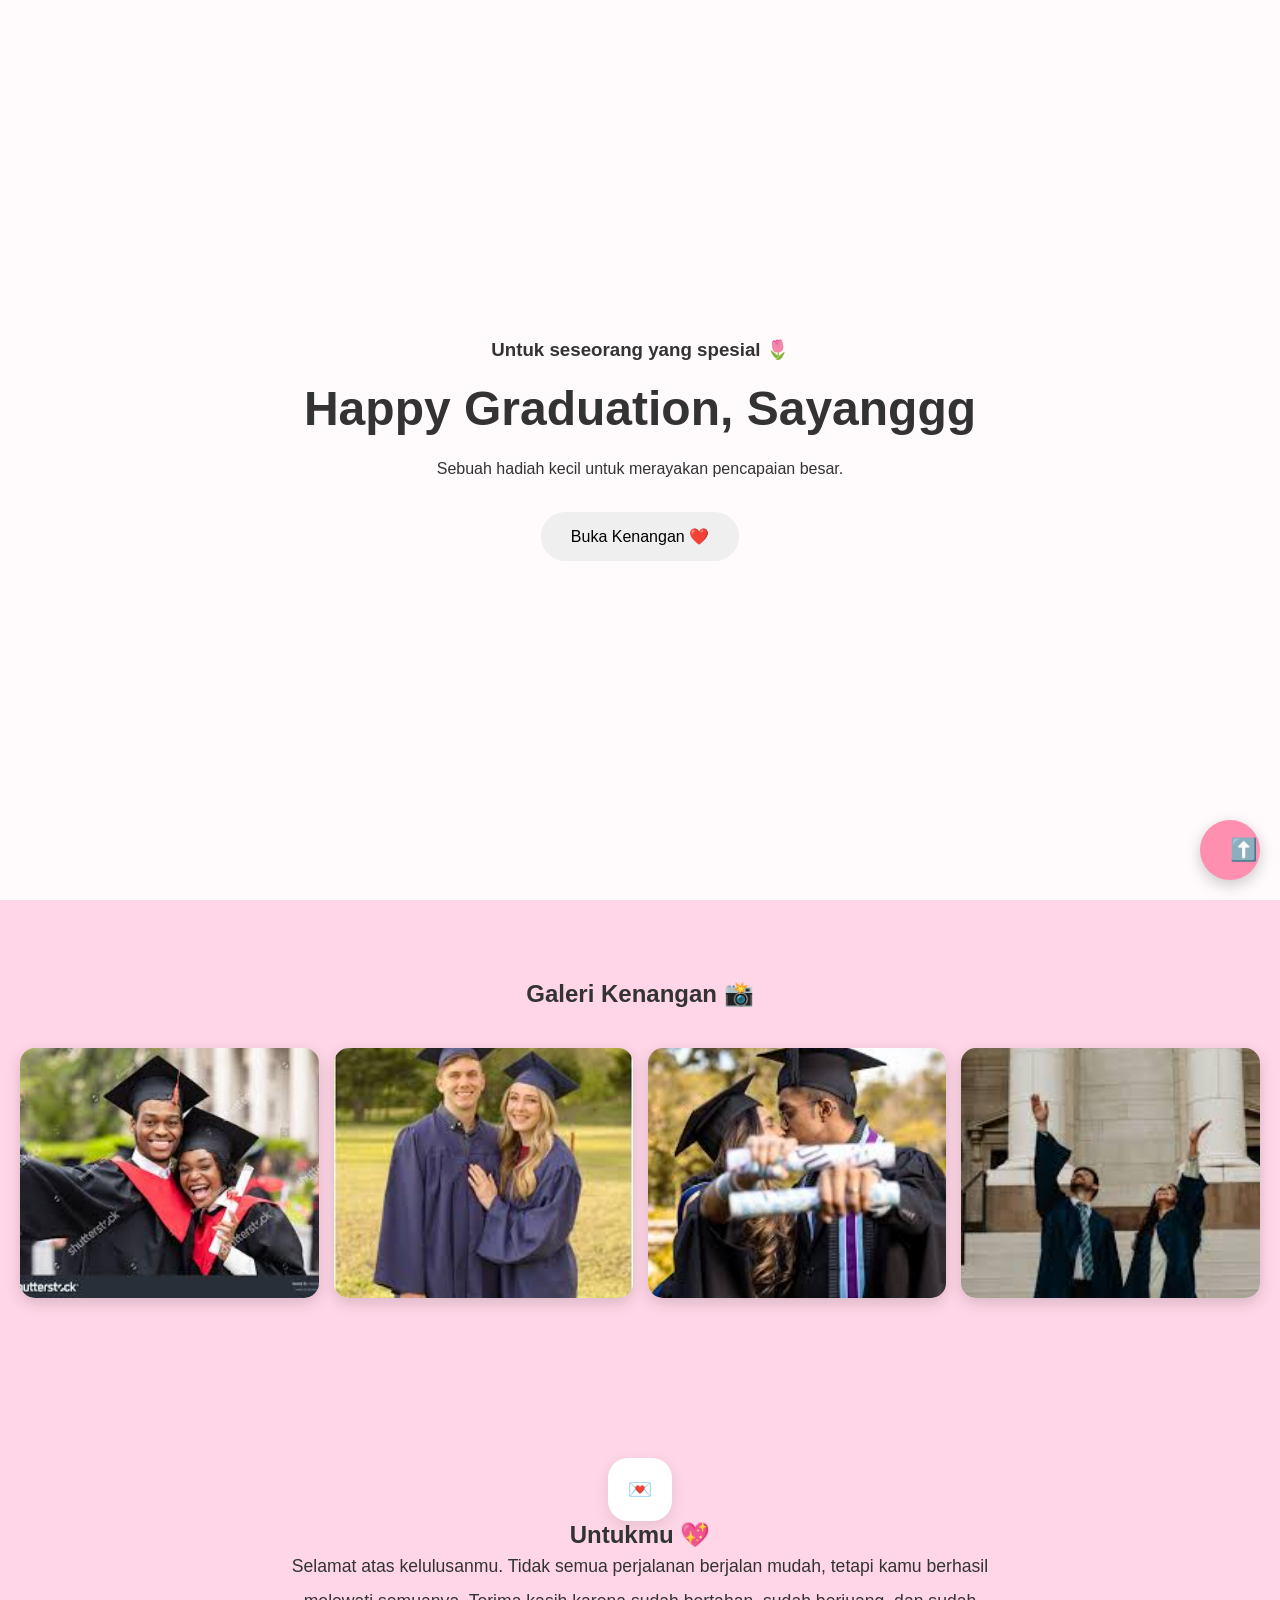
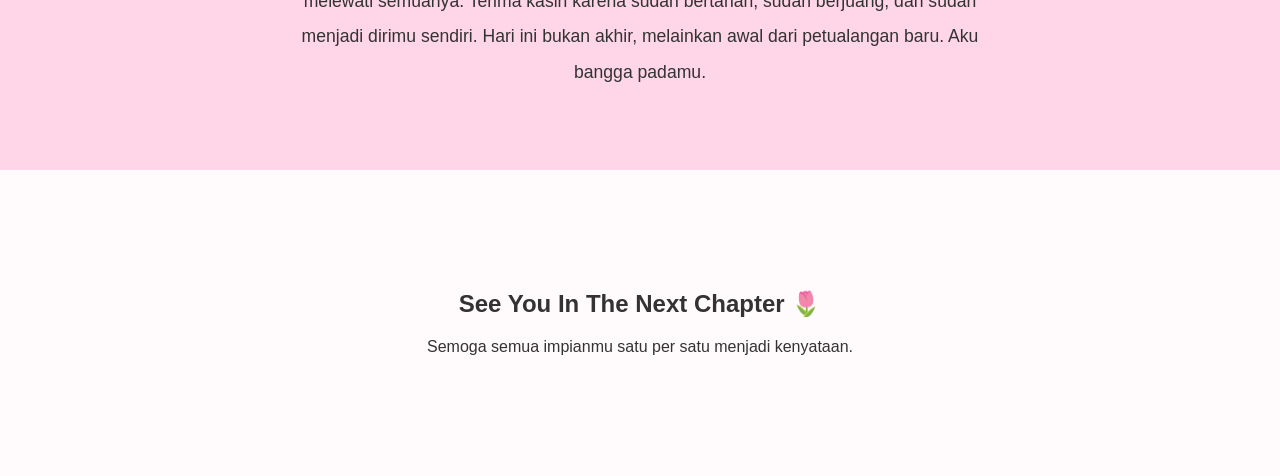
==== index.html @ 491228fc "tambah fitur amplop premium" ====
<!DOCTYPE html><html lang="id"><head>
    <meta charset="UTF-8">
    <meta name="viewport" content="width=device-width, initial-scale=1.0">
    <title>Happy Graduation 🌷</title><link rel="stylesheet" href="style.css">

</head><body><section class="hero">

    <h3>Untuk seseorang yang spesial 🌷</h3>

    <h1>Happy Graduation, Sayanggg</h1>
    <p>
        Sebuah hadiah kecil untuk merayakan pencapaian besar.
    </p>

    <button onclick="scrollToGallery()">
        Buka Kenangan ❤️
    </button>

</section>
<audio id="bgMusic" loop>
    <source src="music/graduation.mp3">
</audio>

<section id="gallery" class="gallery">

    <h2>Galeri Kenangan 📸</h2>

    <div class="photos">

        <img src="images/foto1.jpg">
        <img src="images/foto2.jpg">
        <img src="images/foto3.jpg">
        <img src="images/foto4.jpg">

    </div>

</section>

<section class="letter">

    <div class="envelope" id="envelope" onclick="openLetter()">

        <div class="flap"></div>

        <div class="cover">
            💌
        </div>

    </div>

    <div class="letter-content" id="letterContent">

        <h2>Untukmu 💖</h2>

        <p>
            Selamat atas kelulusanmu.

            Tidak semua perjalanan berjalan mudah,
            tetapi kamu berhasil melewati semuanya.

            Terima kasih karena sudah bertahan,
            sudah berjuang,
            dan sudah menjadi dirimu sendiri.

            Hari ini bukan akhir,
            melainkan awal dari petualangan baru.

            Aku bangga padamu.
        </p>

    </div>

</section>

<section class="ending">

    <h1>See You In The Next Chapter 🌷</h1>

    <p>
        Semoga semua impianmu satu per satu menjadi kenyataan.
    </p>

</section>

<button id="topBtn" onclick="scrollToTop()">
    ⬆️
</button>

<div id="lightbox" class="lightbox">

    <span class="close" onclick="closeLightbox()">
        &times;
    </span>

    <img id="lightbox-img">

</div> 
<script src="script.js"></script>

</body></html>
---- style.css ----
*{
margin:0;
padding:0;
box-sizing:border-box;
font-family:Arial, sans-serif;
}

body{
background:#fffafc;
color:#333;
}

.hero{
height:100vh;
display:flex;
flex-direction:column;
justify-content:center;
align-items:center;
text-align:center;
padding:20px;
background:linear-gradient(
135deg,
#ffd6e7
);
}

.hero h1{
font-size:3rem;
margin:20px 0;
}

.hero p{
max-width:500px;
line-height:1.6;
}

button{
margin-top:30px;
padding:15px 30px;
border:none;
border-radius:50px;
font-size:1rem;
cursor:pointer;
}

.gallery{
padding:80px 20px;
text-align:center;
background:#ffd6e7;
}

.gallery h2{
margin-bottom:40px;
}

.photos{
display:grid;
grid-template-columns:
repeat(auto-fit,minmax(250px,1fr));
gap:15px;
}

.photos img{
width:100%;
height:250px;
object-fit:cover;
border-radius:15px;
transition: 0.4s;
cursor: pointer;
box-shadow:0 5px 15px rgba(0,0,0,0.15);
}
.photos img:hover{
    transform: scale(1.08);
}

.letter{
padding:80px 25px;
background:#ffd6e7;
text-align:center;
}

.letter p{
max-width:700px;
margin:auto;
line-height:2;
font-size:1.1rem;
}

.ending{
padding:120px 20px;
text-align:center;
background:linear-gradient(
135deg,
#ffd6e7
);
}

.ending h1{
margin-bottom:20px;
}
.envelope{
    background:white;
    padding:20px;
    border-radius:20px;
    cursor:pointer;
    display:inline-block;
    font-size:1.2rem;
    box-shadow:0 5px 15px rgba(0,0,0,0.1);
}

.letter-contet{
    display:none;
    margin-top:30px;
    animation:fadeIn 1s;
}

@keyframes fadeIn{
    from{
        opacity:0;
        transform:translateY(20px);
    }
    to{
        opacity:1;
        transform:translateY(0);
    }
}

#topBtn{
    position:fixed;
    right:20px;
    bottom:20px;
    border: none;
    border-radius:50%;
    width:60px;
    height:60px;
    background: #ff8fb1;
    color: white;
    font-size: 22px;
    font-weight: bold;
    cursor: pointer;
    box-shadow: 0 5px 15px rgba(0,0,0,0.2);
    z-index: 999;
}

.lightbox{
    display:none;

    position:fixed;
    top:0;
    left:0;

    width:100%;
    height:100%;

    background:rgba(0,0,0,0.9);

    justify-content:center;
    align-items:center;

    z-index:9999;
}

.lightbox img{
    max-width:90%;
    max-height:90%;
    border-radius:20px;
}

.close{
    position:absolute;
    top:20px;
    right:30px;

    color:white;
    font-size:40px;
    cursor:pointer;
}
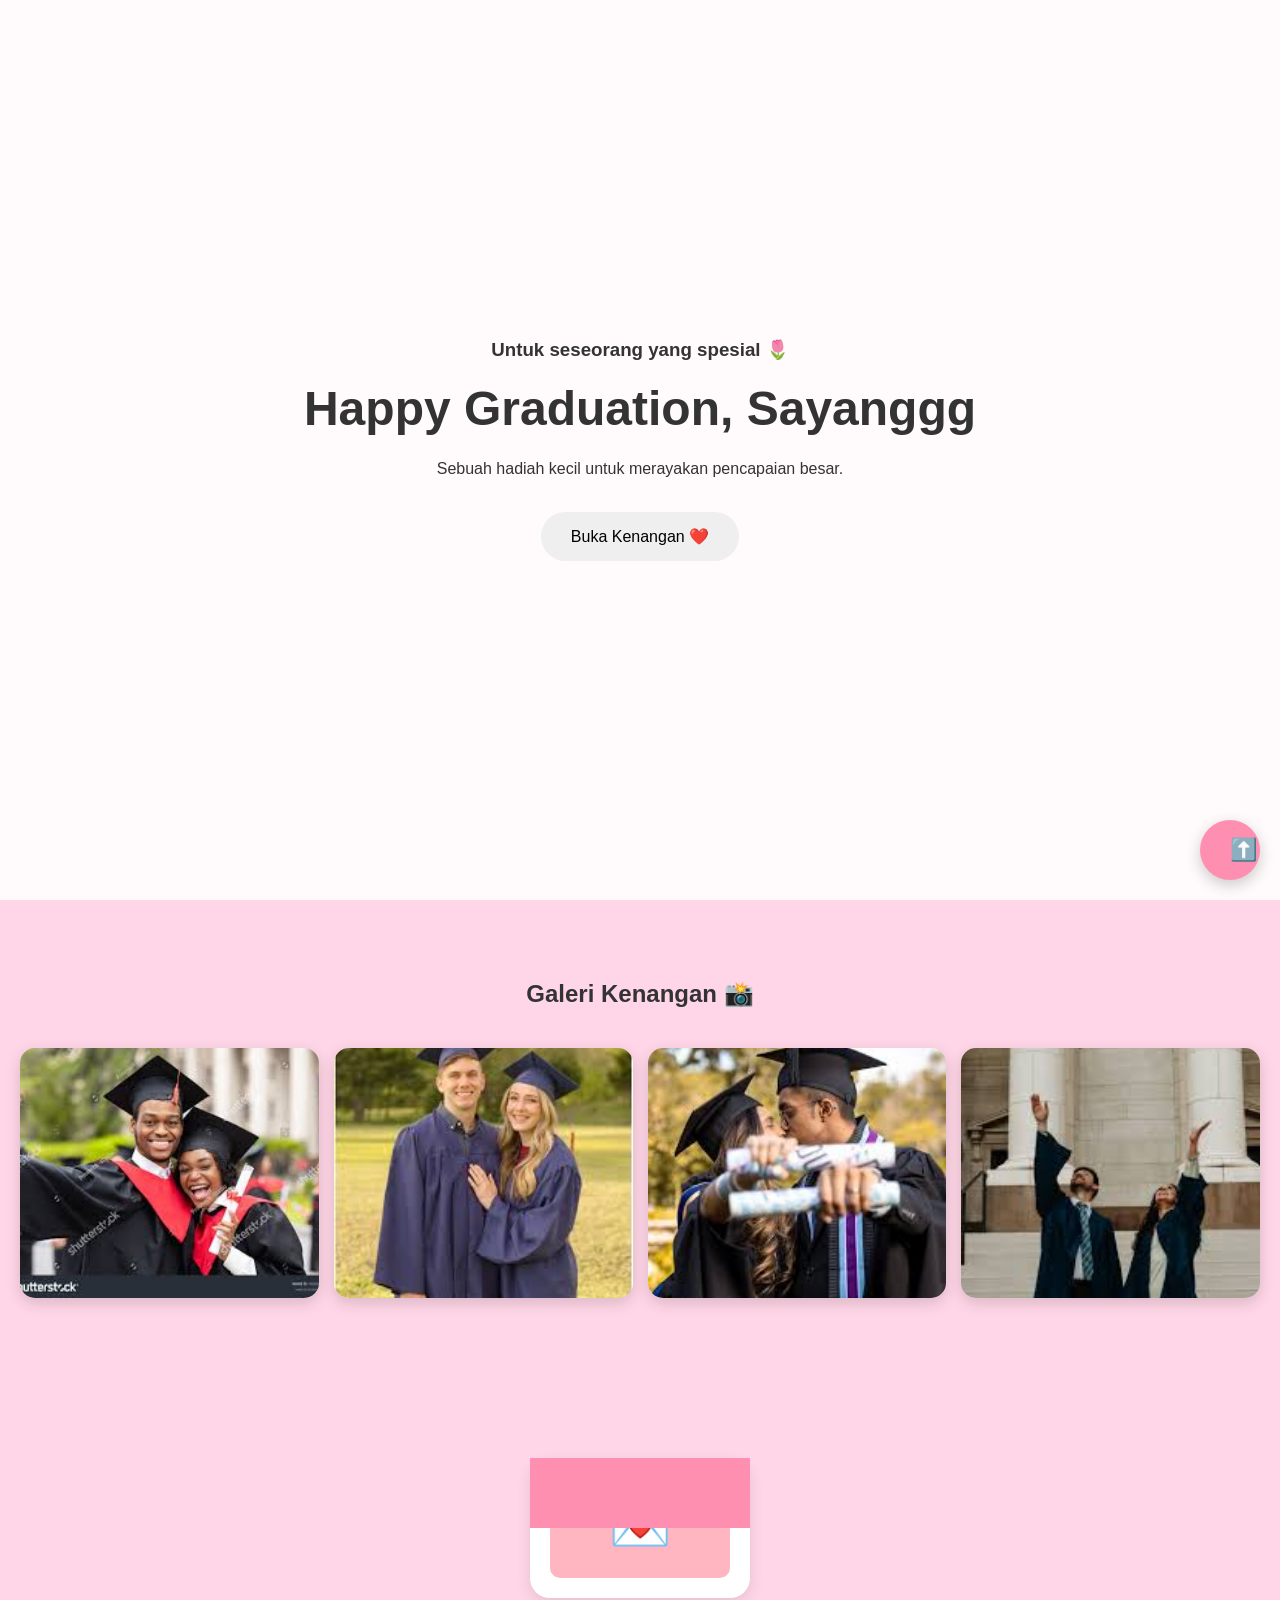
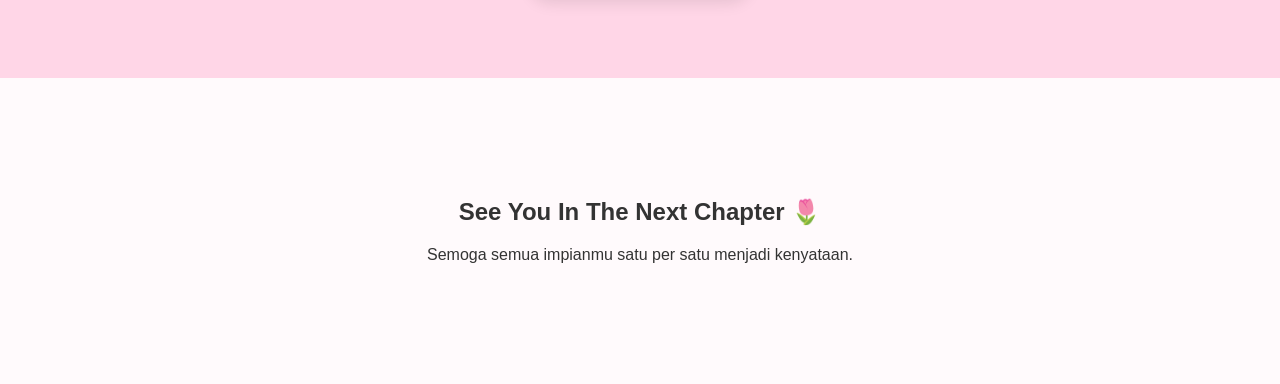
==== commit c72acdf9: "add sakura effect" ====
--- a/index.html
+++ b/index.html
@@ -3,7 +3,11 @@
     <meta name="viewport" content="width=device-width, initial-scale=1.0">
     <title>Happy Graduation 🌷</title><link rel="stylesheet" href="style.css">
 
-</head><body><section class="hero">
+</head>
+<body>
+    <div id="sakura-container"></div>
+    
+    <section class="hero">
 
     <h3>Untuk seseorang yang spesial 🌷</h3>
 
@@ -83,7 +87,7 @@
 </section>
 
 <button id="topBtn" onclick="scrollToTop()">
-    ⬆️
+ ⬆️
 </button>
 
 <div id="lightbox" class="lightbox">
--- a/style.css
+++ b/style.css
@@ -108,7 +108,7 @@
     box-shadow:0 5px 15px rgba(0,0,0,0.1);
 }
 
-.letter-contet{
+.letter-content{
     display:none;
     margin-top:30px;
     animation:fadeIn 1s;
@@ -174,4 +174,103 @@
     color:white;
     font-size:40px;
     cursor:pointer;
+}
+
+.envelope{
+    width:220px;
+    height:140px;
+
+    margin:auto;
+
+    position:relative;
+
+    cursor:pointer;
+}
+
+.cover{
+    width:100%;
+    height:100%;
+
+    background:#ffb6c1;
+
+    border-radius:10px;
+
+    display:flex;
+    justify-content:center;
+    align-items:center;
+
+    font-size:50px;
+}
+
+.flap{
+    position:absolute;
+
+    top:0;
+    left:0;
+
+    width:100%;
+    height:70px;
+
+    background:#ff8fb1;
+
+    transform-origin:top;
+
+    transition:1s;
+}
+
+.envelope.open .flap{
+    transform:rotateX(180deg);
+}
+
+.envelope{
+    transition:0.3s;
+}
+
+.envelope:hover{
+    transform:scale(1.05);
+}
+
+#sakura-container{
+    position:fixed;
+    top:0;
+    left:0;
+
+    width:100%;
+    height:100%;
+
+    pointer-events:none;
+
+    overflow:hidden;
+
+    z-index:999;
+}
+
+.sakura{
+    position:absolute;
+
+    top:-50px;
+
+    font-size:20px;
+
+    animation:sakuraFall linear forwards;
+}
+
+@keyframes sakuraFall{
+
+    0%{
+        transform:
+        translateY(0)
+        rotate(0deg);
+
+        opacity:1;
+    }
+
+    100%{
+        transform:
+        translateY(110vh)
+        rotate(360deg);
+
+        opacity:0;
+    }
+
 }
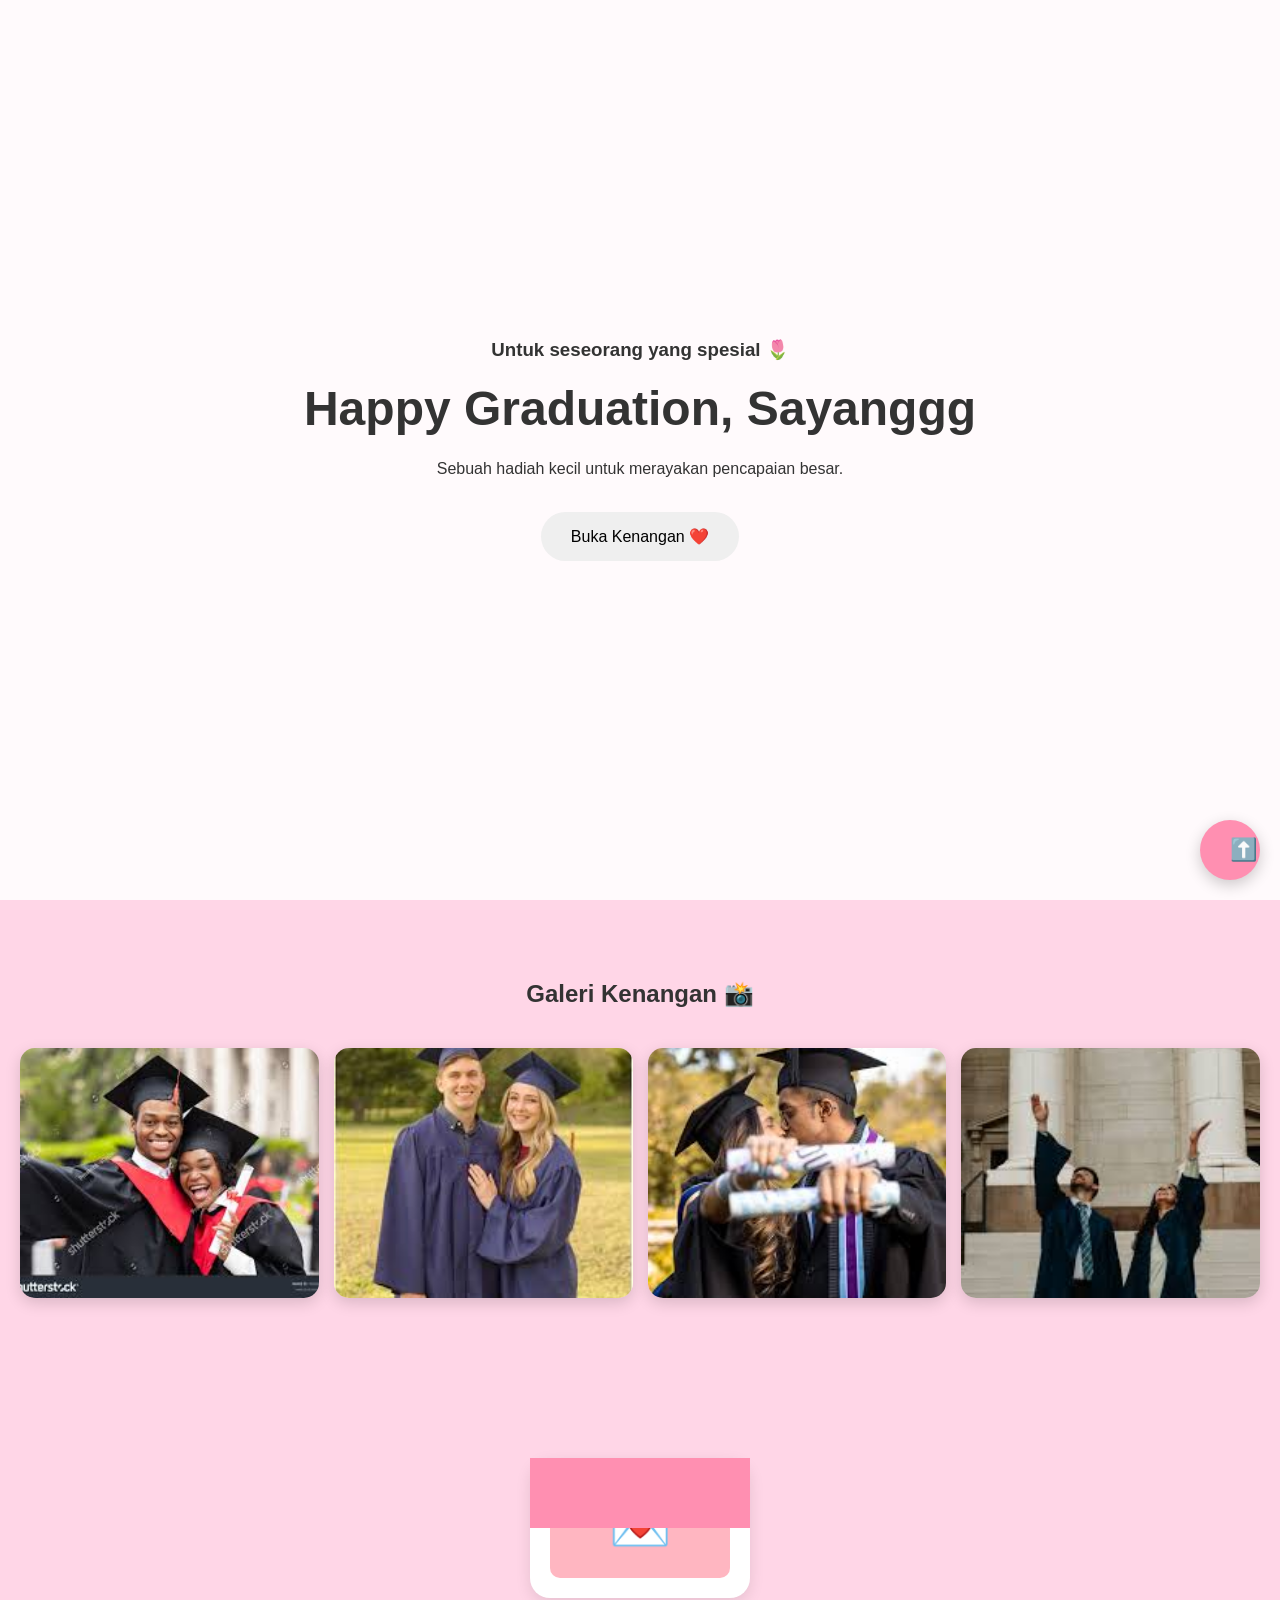
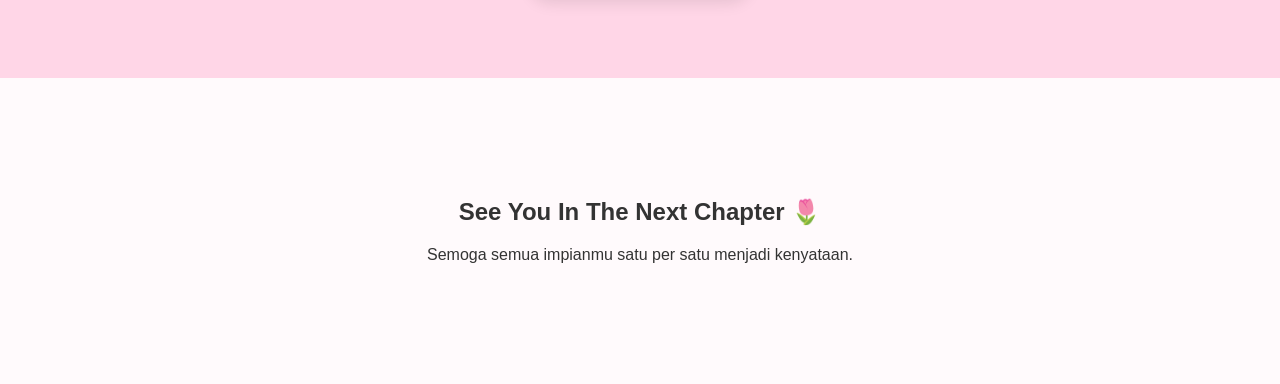
==== commit dec7929f: "add scroll animation" ====
--- a/index.html
+++ b/index.html
@@ -25,7 +25,7 @@
     <source src="music/graduation.mp3">
 </audio>
 
-<section id="gallery" class="gallery">
+<section id="gallery" class="gallery reveal">
 
     <h2>Galeri Kenangan 📸</h2>
 
@@ -40,7 +40,7 @@
 
 </section>
 
-<section class="letter">
+<section class="letter reveal">
 
     <div class="envelope" id="envelope" onclick="openLetter()">
 
@@ -76,7 +76,7 @@
 
 </section>
 
-<section class="ending">
+<section class="ending reveal">
 
     <h1>See You In The Next Chapter 🌷</h1>
 
--- a/style.css
+++ b/style.css
@@ -273,4 +273,15 @@
         opacity:0;
     }
 
+}
+
+.reveal{
+    opacity:0;
+    transform:translateY(50px);
+    transition:all 1s ease;
+}
+
+.reveal.active{
+    opacity:1;
+    transform:translateY(0);
 }
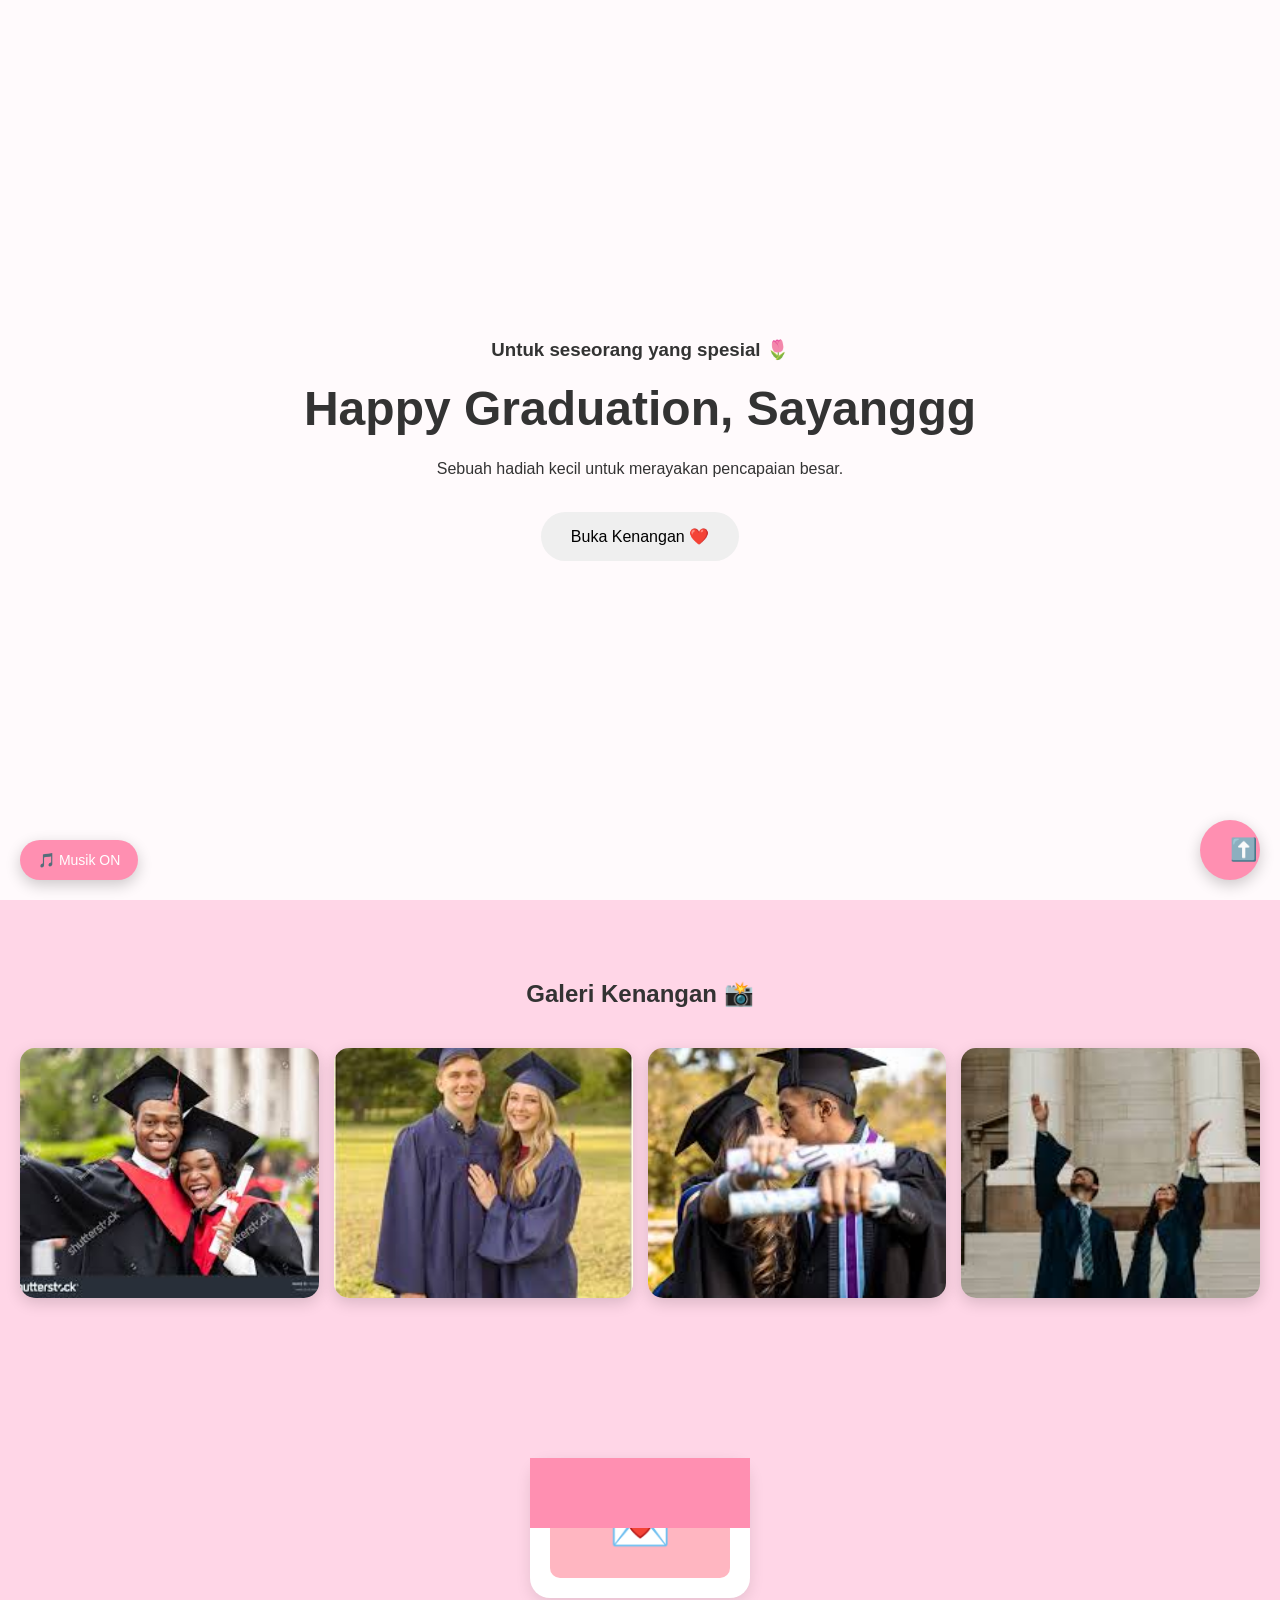
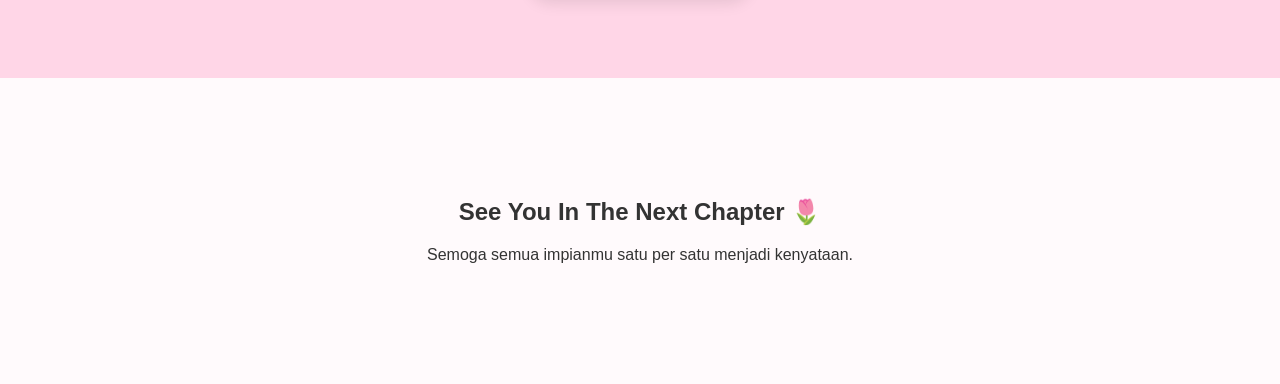
==== commit 31e5ac89: "tombol play on/off music" ====
--- a/index.html
+++ b/index.html
@@ -90,15 +90,16 @@
  ⬆️
 </button>
 
-<div id="lightbox" class="lightbox">
-
-    <span class="close" onclick="closeLightbox()">
-        &times;
-    </span>
-
+<div id="lightbox" class="lightbox"
+onclick="closeLightbox()">
     <img id="lightbox-img">
 
-</div> 
+</div>
+ 
+<button id="musicBtn" onclick="toggleMusic()">
+    🎵 Musik ON
+</button>
+
 <script src="script.js"></script>
 
 </body></html>
--- a/style.css
+++ b/style.css
@@ -158,22 +158,15 @@
     align-items:center;
 
     z-index:9999;
+    cursor: pointer;
+    backdrop-filter: blur(5px);
 }
 
 .lightbox img{
+    animation:zoomIn 0.3s;
     max-width:90%;
     max-height:90%;
     border-radius:20px;
-}
-
-.close{
-    position:absolute;
-    top:20px;
-    right:30px;
-
-    color:white;
-    font-size:40px;
-    cursor:pointer;
 }
 
 .envelope{
@@ -284,4 +277,44 @@
 .reveal.active{
     opacity:1;
     transform:translateY(0);
+}
+
+@keyframes zoomIn{
+
+    from{
+        transform:scale(0.7);
+        opacity:0;
+    }
+
+    to{
+        transform:scale(1);
+        opacity:1;
+    }
+
+}
+
+#musicBtn{
+
+    position:fixed;
+
+    left:20px;
+    bottom:20px;
+
+    z-index:9999;
+
+    background:#ff8fb1;
+    color:white;
+
+    border:none;
+
+    border-radius:50px;
+
+    padding:12px 18px;
+
+    font-size:14px;
+
+    cursor:pointer;
+
+    box-shadow:0 5px 15px rgba(0,0,0,0.2);
+
 }
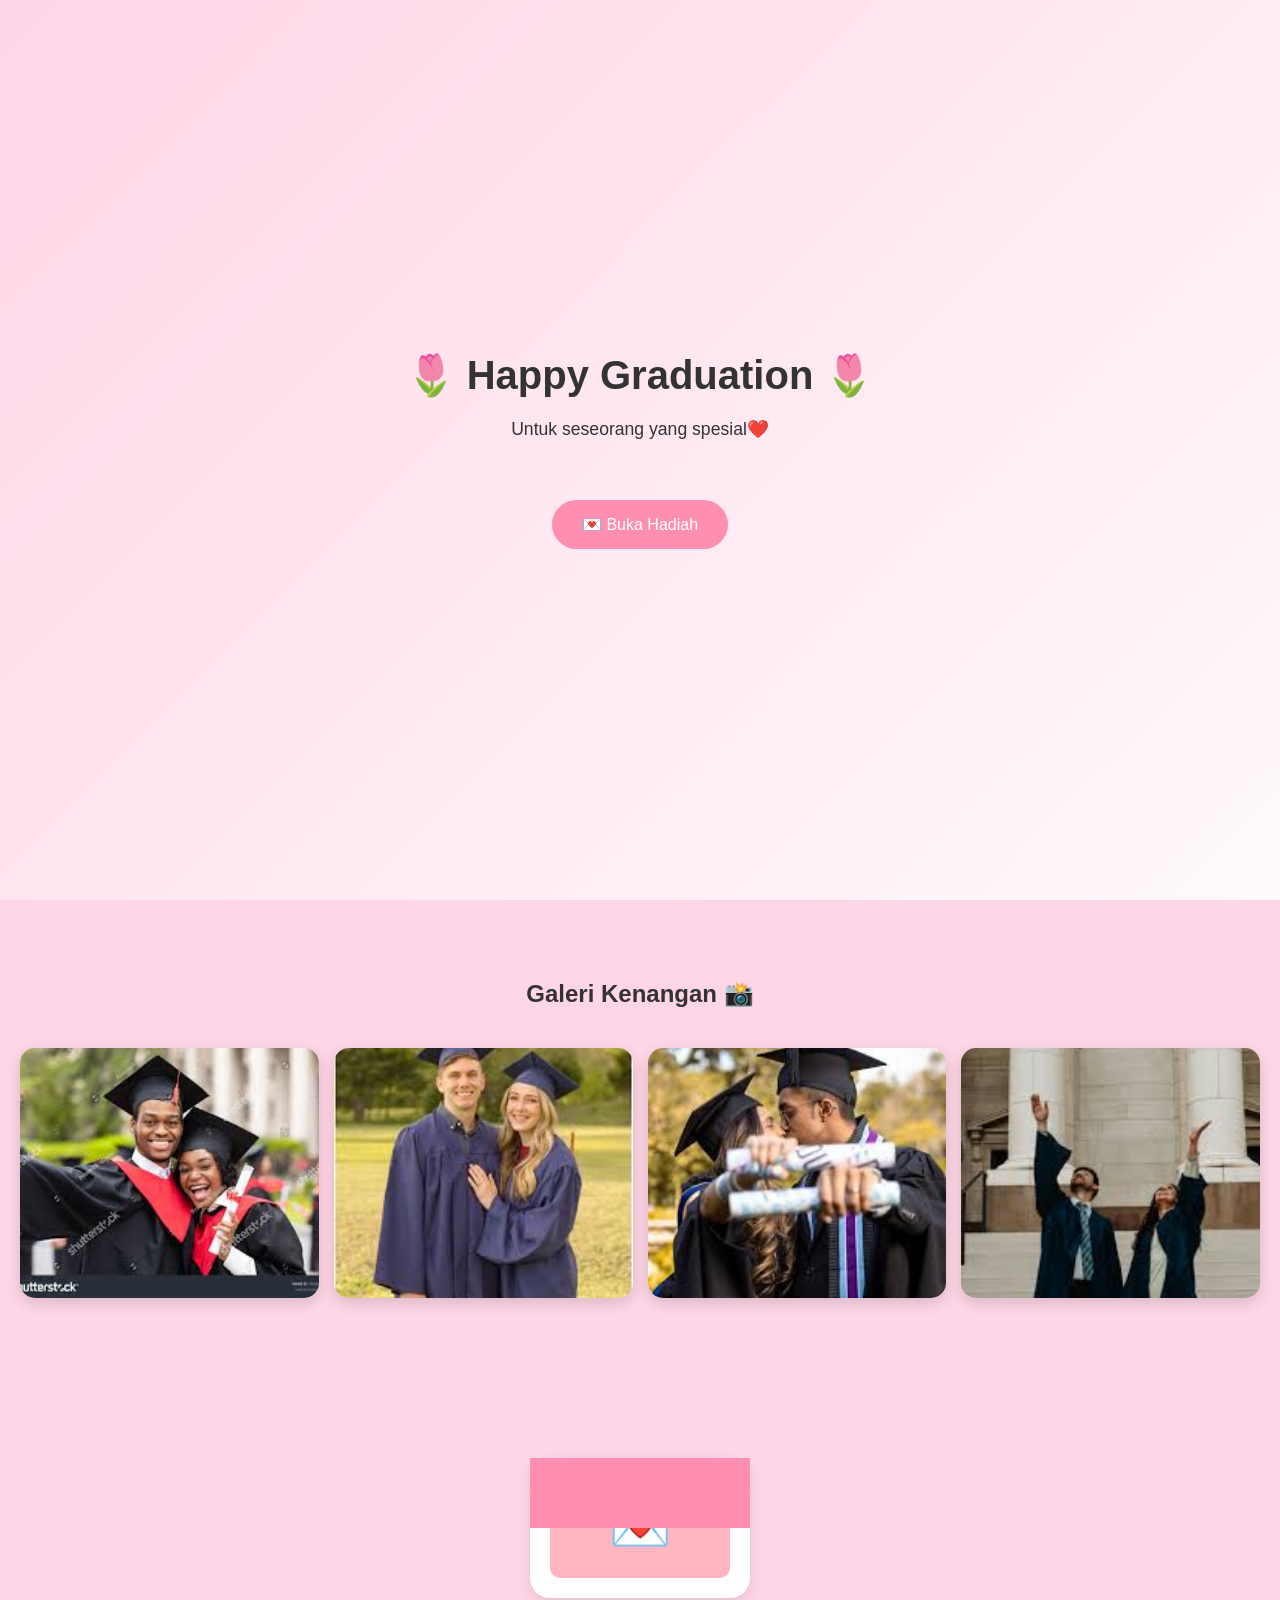
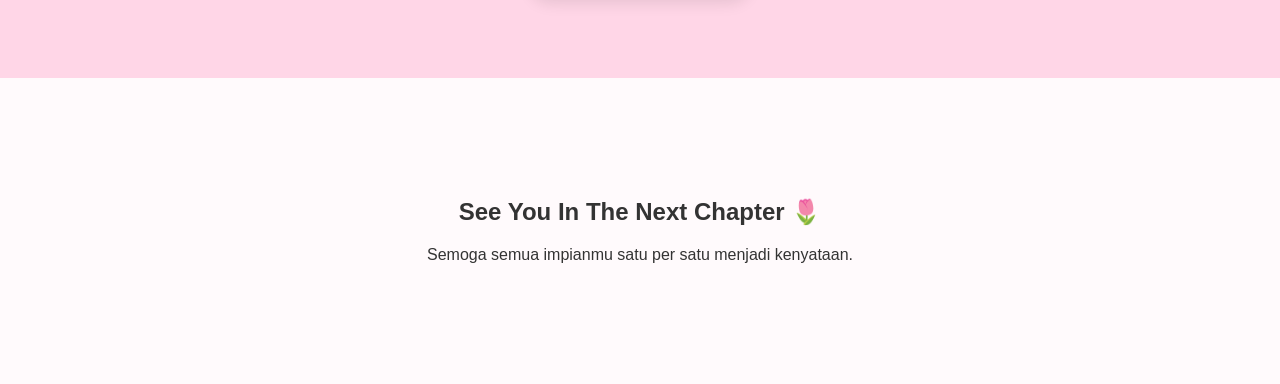
==== commit 9c16db58: "add loading screen gift" ====
--- a/index.html
+++ b/index.html
@@ -5,6 +5,20 @@
 
 </head>
 <body>
+    <div id="welcomeScreen">
+
+    <h1>🌷 Happy Graduation 🌷</h1>
+
+    <p>
+        Untuk seseorang yang spesial❤️
+    </p>
+
+    <button onclick="openGift()">
+        💌 Buka Hadiah
+    </button>
+
+</div>
+
     <div id="sakura-container"></div>
     
     <section class="hero">
@@ -95,7 +109,7 @@
     <img id="lightbox-img">
 
 </div>
- 
+
 <button id="musicBtn" onclick="toggleMusic()">
     🎵 Musik ON
 </button>
--- a/style.css
+++ b/style.css
@@ -317,4 +317,64 @@
 
     box-shadow:0 5px 15px rgba(0,0,0,0.2);
 
+}
+
+#welcomeScreen{
+
+    position:fixed;
+    transition:0.5s;
+
+    top:0;
+    left:0;
+
+    width:100%;
+    height:100%;
+
+    background:linear-gradient(
+        135deg,
+        #ffd6e7,
+        #fffafc
+    );
+
+    display:flex;
+
+    flex-direction:column;
+
+    justify-content:center;
+    align-items:center;
+
+    text-align:center;
+
+    z-index:10000;
+}
+
+#welcomeScreen h1{
+
+    font-size:2.5rem;
+
+    margin-bottom:20px;
+}
+
+#welcomeScreen p{
+
+    margin-bottom:30px;
+
+    font-size:1.1rem;
+}
+
+#welcomeScreen button{
+
+    background:#ff8fb1;
+
+    color:white;
+
+    border:none;
+
+    border-radius:50px;
+
+    padding:15px 30px;
+
+    font-size:1rem;
+
+    cursor:pointer;
 }
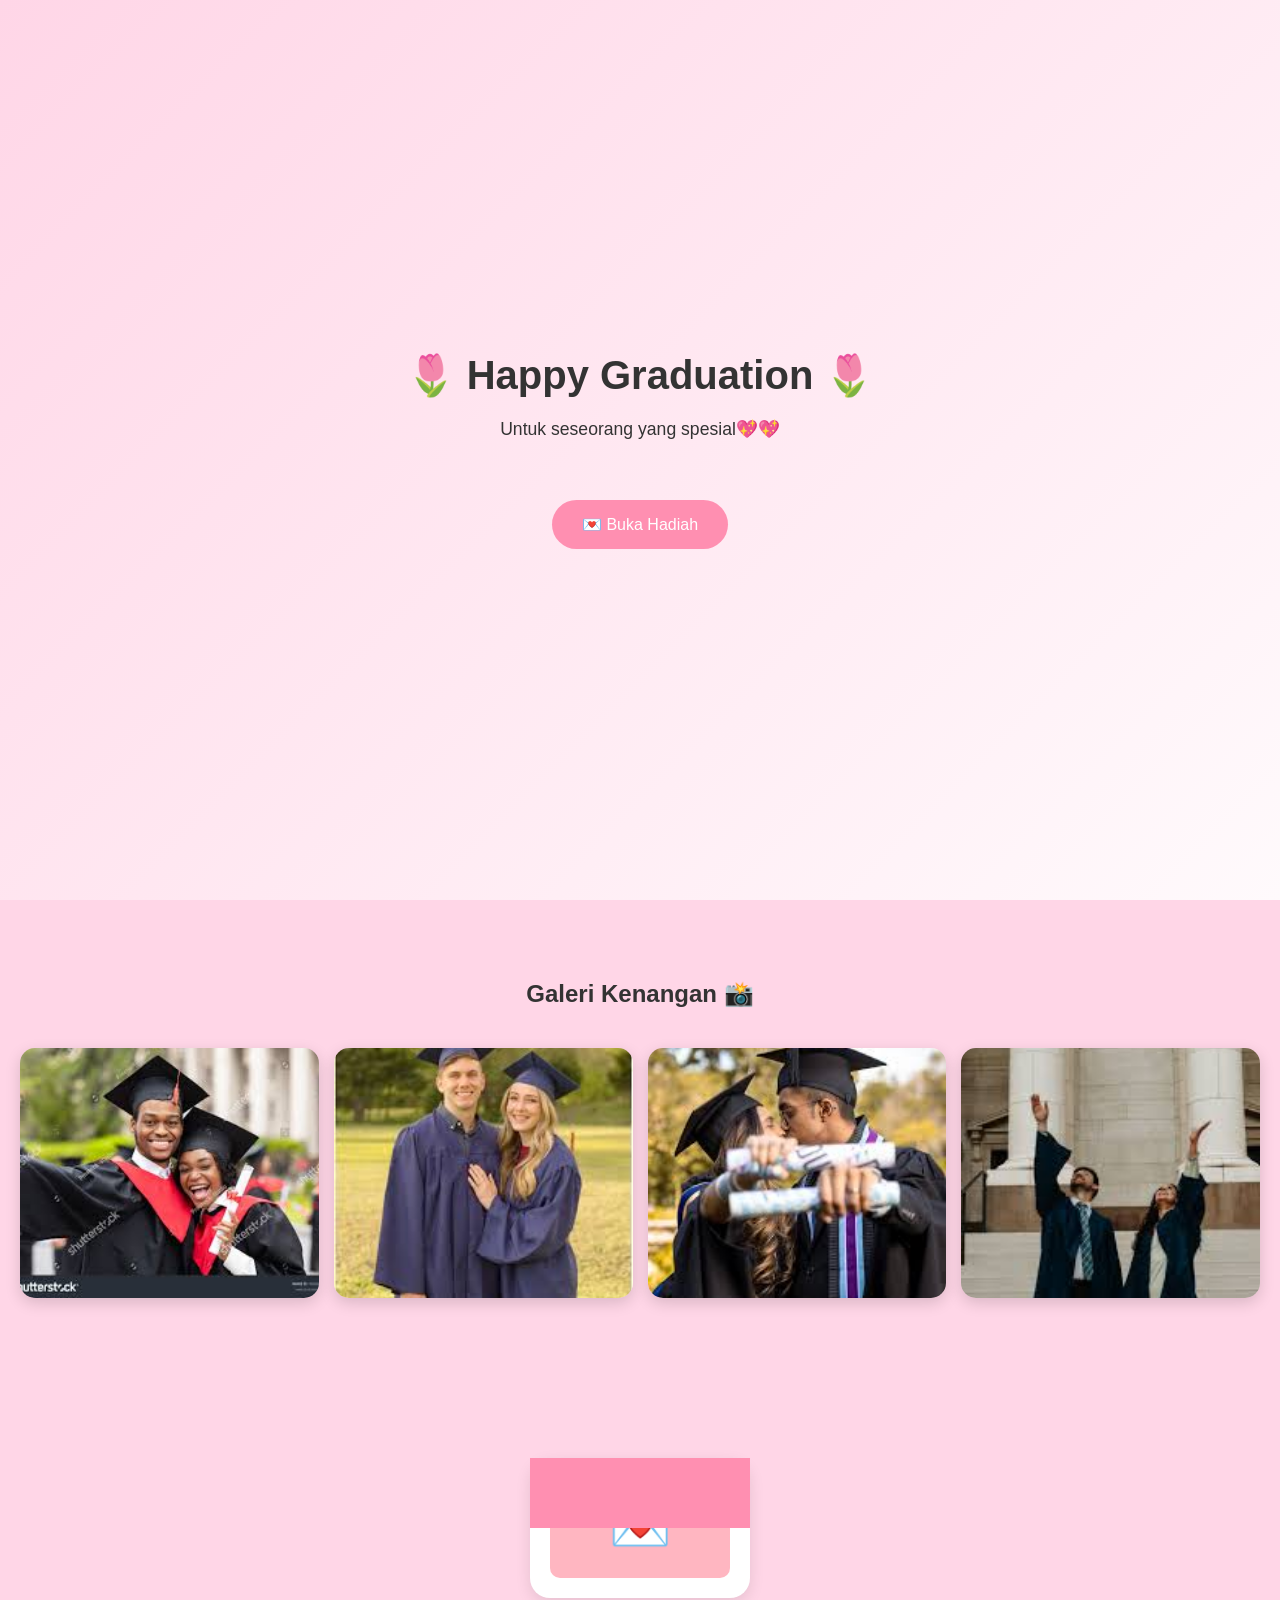
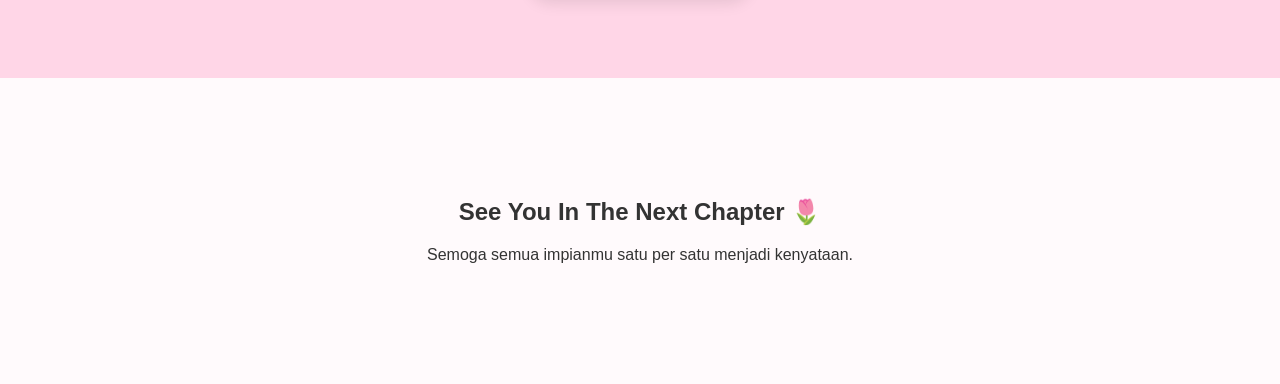
==== commit 64d3792b: "add loading screen gift" ====
--- a/index.html
+++ b/index.html
@@ -10,7 +10,7 @@
     <h1>🌷 Happy Graduation 🌷</h1>
 
     <p>
-        Untuk seseorang yang spesial❤️
+        Untuk seseorang yang spesial💖💖
     </p>
 
     <button onclick="openGift()">
